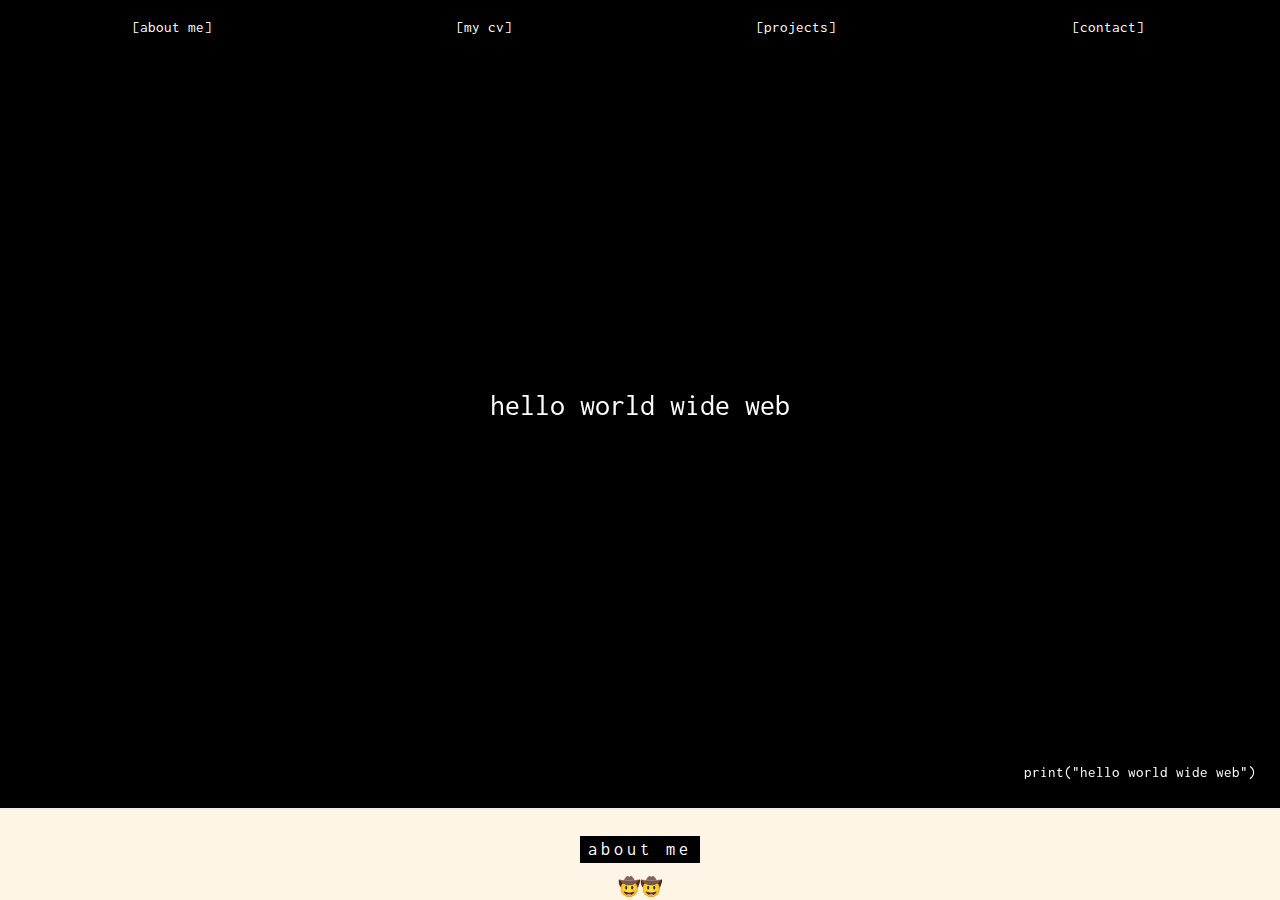
==== index.html @ b2346405 "bug" ====
<!DOCTYPE html>
<html>
<title>vinh ton</title>
<meta charset="UTF-8">
<meta name="viewport" content="width=device-width, initial-scale=1">
<link href="style.css" type="text/css" rel="stylesheet"/>
<link rel="stylesheet" href="https://fonts.googleapis.com/css?family=Inconsolata">
<script type="text/javascript" src="processing.js"></script>
<script type="text/javascript" src="processing.min.js"></script>

<style>

body, html {
  height: 100%;
  max-height: 100%;
  font-family: "Inconsolata", sans-serif;
  overflow: hidden;
  position: fixed;
  overscroll-behavior: none;
}

.mainwrapper {
  width: 100vw;
  height: 100vh;
  overflow-y: scroll;
  overflow-x: hidden;
  -webkit-overflow-scrolling: auto;
  position: relative;
}


.bgimg {
  background-position: center;
  background-size: cover;
  min-height: 75%;
}

.menu {
  display: none;
}

.vinh-grid {
  display: flex;
  justify-content: space-around;
  flex-wrap: wrap;
  max-width: 100%;
}

.vinh-grid-rev {
  display: flex;
  justify-content: space-around;
  flex-direction: row;
  flex-wrap: wrap;
  max-width: 100%;
}

.vinh-col {
  display: flex;
  flex-direction: column;
}

.vinh-shiftup {
  margin-top: -2px;
}
</style>
<body class="w3-black">
<!-- Links (sit on top) -->
<div class="w3-top" style="position: fixed;">
  <div class="w3-row w3-padding w3-black">
    <div class="w3-col s3 " >
      <a href="#about-me" class="w3-button w3-block w3-black">[about me]</a>
    </div>
    <div class="w3-col s3">
      <a href="#my-cv" class="w3-button w3-block w3-black">[my cv]</a>
    </div>
    <div class="w3-col s3">
      <a href="#my-projects" class="w3-button w3-block w3-black">[projects]</a>
    </div>
    <div class="w3-col s3">
      <a href="#contact-me" class="w3-button w3-block w3-black">[contact]</a>
    </div>
  </div>
</div>
<div class="mainwrapper">
<!-- Header with image -->
<header class="bgimg w3-display-container" style="height: 90%;  overflow: hidden!important;" id="home">
    <div style="position: relative; height: 100%; background-color: black; overflow: hidden!important;">
    <iframe src="https://www.openprocessing.org/sketch/895825/embed/" style="position: absolute; left: -5%; width: 110%; height: 100%; overflow: hidden!important;" ></iframe>
    </div>
    <div class="w3-display-middle w3-center">
    <!--<canvas data-processing-sources="graphic.pde" style="width: 100%; height: 100%;"></canvas>-->
    <div class="w3-text-white" style="font-size:30px">
      <p>hello world wide web</p>
    </div>
  </div>
  <div class="w3-display-bottomright w3-center w3-padding-large w3-text-white">
    <p>print("hello world wide web")</p>
  </div>
</header>

<!-- Add a background color and large text to the whole page -->
<div class="w3-sand w3-large">

  <!-- Home Container -->
<div class="w3-container" id="about-me">
  <div class="w3-content w3-center" style="max-width:85%">
    <h5 class="w3-center w3-padding-16"><span class="w3-tag w3-wide">about me</span></h5>
    <p class="w3-center cv-line">🤠🤠</p>
    <div class="vinh-grid w3-center">
        <div  class="text_1" style="width:100%;max-width:300px; text-align: left;">
          <p>howdy there! my name is vinh tôn, and i'm a ux designer / product developer. </p>
          <p> my interests lie in the intersection of technology and mental health, and my goal is to develop digital interventions that bridge accessibility gaps in mental health care in underserved, marginalized communities. </p>
        </div>
        <div class="vinh-col">
          <img class="vinh_1" src="vinh_1.jpg" alt="vietnamese man with moustache sitting on a log in the snow." style="width:100%;max-width:300px; height: 100%; max-height: 600px; border: 2px solid black;" class="w3-margin-top">
          <p class="vinh-shiftup">fig.1: "vinh sits on a log"</p>
        </div>
    </div>
    <br>
    <div class="vinh-grid-rev w3-center">
      <div class="vinh-col">
      <img class="vinh_2" src="vinh_2.jpg" alt="vietnamese man with moustache sitting on a log in the snow." style="width:100%;max-width:300px; height: 100%; max-height: 600px; border: 2px solid black;" class="w3-margin-top">
      <p class="vinh-shiftup">fig.2: "vinh shares a selfie"</p>
      </div>
      <div  class="text_1" style="width:100%;max-width:300px; text-align: left;">
        <p> i was born in Bến Tre, Việt Nam then immigrated to the US in 1999, spending my childhood in Olympia, WA and Charleston, SC, and am now currently based in the SF Bay Area.</p>
        <p> in my free time, i like to exist in nature and create art: whether through poetry, photography, or memes (to get me through this quarantine). </p>
      </div>
  </div>
  </div>
</div>

<!-- Menu Container -->
<div class="w3-container" id="my-cv" style="padding-top:64px;">
  <div class="w3-content" style="max-width:700px">
    <h5 class="w3-center w3-padding-16"><span class="w3-tag w3-wide">curriculum vitae</span></h5>
    <p class="w3-center cv-line">👨‍🎓👨‍🎓</p>
    <div class="w3-row w3-center w3-card w3-padding w3-light-grey">
      <a href="javascript:void(0)" onclick="openMenu(event, 'Eat');" id="myLink">
        <div class="w3-col s6 tablink">computer science</div>
      </a>
      <a href="javascript:void(0)" onclick="openMenu(event, 'Drinks');">
        <div class="w3-col s6 tablink">neuro + psych</div>
      </a>
    </div>

    <div id="Eat" class="w3-container menu w3-padding-small w3-card w3-light-grey">
      <p class="w3-tag w3-wide cv-subtitle">education:</p>
      <div class="cv-section">
        <p><b>b.s symbolic systems ('20) @ stanford university  (<b>gpa:</b> 3.67)</b></p>
        <p class="cv-line cv-desc"> studying the relationship between systems of information processing e.g: natural language, the human mind, and artificial intelligence systems. </p>
        <br/>
        <p class="cv-line"><b>m.s computer science ('22) @ stanford univerity (<b>gpa:</b> n/a) </b></p>
        <p class="cv-line cv-desc"> studying human-computer interaction, identifying and designing human-centered digital solutions for real world problems, with a focus on community mental health.</p>
      </div>
      <p class="w3-tag w3-wide cv-subtitle">experience / projects: </p>
      <div class="cv-section">
        <p><b>part-time software engineer, healthbuddy (2020)</b> </p>
        <p class="cv-line cv-desc"><i>healthbuddy is a chatbot developed by WHO and UNICEF designed to combat mass misinformation spread during the 2020 COVID-19 outbreak, providing an intuitive and accessible platform for users to empower themselves with health safety information and report fake news around COVID-19. </i></p>
        <p class="cv-desc">-> improving robustness of NLP toolkit to improve conversation infrastructure</p> 
        <p class="cv-line cv-desc">-> re-designing UI and web page to enhance user experience and accessibility in mind </p> 
      </div>
      <div class="cv-section">
        <p><b>data science and software engineering intern, aerobotics (2019)</b> </p>
        <p class="cv-line cv-desc"><i>aerobotics is a social impact startup that uses aerial drone imagery, computer vision, and big data analysis techniques to provide an end-to-end solution to help farmers with management of yield management, pest and disease, and crop protection. </i></p>
        <p class="cv-desc">-> contributed to unsupervised image semantic segmentation using PyTorch</p> 
        <p class="cv-line cv-desc">-> helped build an internal toolkit for managing user databases using Angular</p> 
      </div>
      <div class="cv-section">
        <p><b> part-time software engineer, raheem ai (2018) </b> </p>
        <p class="cv-line cv-desc"><i> raheem ai is a chatbot and data visualization platform that allows rating, reporting, and intuitive interaction with police incidents topographically to empower communities of color to inform themselves of navigation of safe routes and community climates. </i></p>
        <p class="cv-desc">-> developed user-facing chatbot using Microsoft Azure services </p> 
        <p class="cv-line cv-desc">-> implemented UX design decisions for user accessibility and intuitive use </p> 
        <p class="cv-line cv-desc">-> incorporated NLP and other ML toolkits for robust, meaningful user experience and analytics </p> 
        <p class="cv-line cv-desc">-> helped write documentation for front end development and usage </p> 
      </div>
      <p class="w3-tag w3-wide cv-subtitle">languages: </p>
      <div class="cv-section">
          <p class=""><b>Python, Javascript (React, Angular), C/C++, R, HTML + CSS </b></p> 
      </div>
    </div>

    <div id="Drinks" class="w3-container menu w3-padding-small w3-card w3-light-grey">
      <p class="w3-tag w3-wide cv-subtitle">education:</p>
      <div class="cv-section">
        <p><b>b.s symbolic systems ('20) @ stanford university  (<b>gpa:</b> 3.67)</b></p>
        <p class="cv-line cv-desc"> studying the relationship between systems of information processing e.g: natural language, the human mind, and artificial intelligence systems. </p>
        <br/>
        <p class="cv-line"><b>m.s computer science ('22) @ stanford univerity (<b>gpa:</b> n/a) </b></p>
        <p class="cv-line cv-desc"> studying human-computer interaction, identifying and designing human-centered digital solutions for real world problems, with a focus on community mental health.</p>
      </div>
      <p class="w3-tag w3-wide cv-subtitle">experience / projects: </p>
      <div class="cv-section">
          <p><b> intern, brainmind (2018)</b> </p>
          <p class="cv-line cv-desc"><i> brainmind is a collaborative environment between prominent neuroscientists, entrepreneurs, and investors that seeks to identify and accelerate the growth of neurotech startups, create a community for impact investing in neuroscience, and define the ethical landscape of the future as neurotechnology continues to emerge. </i></p>
          <p class="cv-desc">-> researched and provided consultation on emerging neurotechnology startups</p> 
          <p class="cv-line cv-desc">-> contributed to, managed, and maintained BrainMind information database </p> 
          <p class="cv-line cv-desc">-> drafted company white papers and presentations to impact investors </p> 
          <p class="cv-line cv-desc">-> wrote grant proposals for medical device research and development</p> 
      </div>
      <div class="cv-section"> 
          <p><b> research assistant, poldrack lab @ stanford psychology dept. (2016-18)</b> </p>
          <p class="cv-line cv-desc"><i> the poldrack lab is a cognitive neuroscience lab that uses an algorithmic approach, neuroimaging techniques, and neuroinformatics tools to investigate and map the relationships between different dimensions of executive control, decision making, and memory/learning in the human brain. </i></p>
          <p class="cv-desc">-> researched and provided consultation on emerging neurotechnology startups </p> 
          <p class="cv-line cv-desc">-> developed cognitive tasks and analyzed behavioral data using JavaScript, Python, R </p> 
          <p class="cv-line cv-desc">-> performed comprehensive review and meta-analysis of neural-behavioral economics literature </p> 
          <p class="cv-line cv-desc">-> operated fMRI scanner, monitored human subject, and helped maintain neural imaging database </p> 
      </div>  
      <div class="cv-section">
          <p><b>teaching assistant, PSYCH50 @ stanford psychology dept. (2018)</b> </p>
          <p class="cv-line cv-desc"><i>PSYCH50 is the introductory undergraduate cognitive neuroscience course offered at Stanford University, which covers behavioral and neural correlates of perception, motion, attention, memory, learning, decision-making as well as basic neurophysiology and related imaging techniques. </i></p>
          <p class="cv-desc">-> developed and delivered of discovery based pedagogy</p> 
          <p class="cv-line cv-desc">-> prepared and executed educational materials, exercises, and activities for undergraduates </p> 
          <p class="cv-line cv-desc">-> led a cohort of students in discussion based classroom sections </p> 
          <p class="cv-line cv-desc">-> held office hours and served as an educational and professional resource for students </p> 
      </div>
      <div class="cv-section">
        <p><b>teaching fellow, PSYCH1 @ stanford psychology dept. (2018)</b> </p>
        <p class="cv-line cv-desc"><i>PSYCH1 is the introductory undergraduate psychology course offered at Stanford University, which explores developmental, cognitive, affective, abnormal, clinical, social, and cultural psychology and serves as a practicum for students to develop formal scientific inquiry and publication skills. </i></p>
        <p class="cv-desc">-> routinely facilitated flow and management of a ~300 student lecture</p> 
        <p class="cv-line cv-desc">-> developed and implemented inquiry based curricula to undergraduates</p> 
        <p class="cv-line cv-desc">-> delivered instruction and facilitated discussion in small seminar settings</p> 
        <p class="cv-line cv-desc">-> held office hours and collaborated with undergraduates to design individualized research proposals</p> 
      </div>
      <div class="cv-section">
      <p><b> student host, neurofriends podcast (2017)</b> </p>
      <p class="cv-line cv-desc"><i> Neurofriends is a student run neuroscience podcast series whose mission is to improve cultural, financial, and educational accessibility of modern research and promote communication between researchers and the general public by offering a friendly, exoteric medium to explore science.</p> 
      <p class="cv-line cv-desc">->  organized and conducted interviews with guest neuroscientists and psychologists </p> 
      <p class="cv-line cv-desc">-> acted as a liaison between the general public and specialized academics </p> 
      </div>
</div>

<!-- About Container -->
<div class="w3-container" id="my-projects" style="padding-top:64px; font-style: normal;"> 
  <div class="w3-content" style="max-width:700px">
    <h5 class="w3-center w3-padding-16"><span class="w3-tag w3-wide">sample projects</span></h5>
    <div class="vinh-grid w3-center">
      <div class="vinh-col">
      <video class="w3-card w3-margin w3-light-grey" width="280" height="210" controls>
        <source src="raheem.mp4" type="video/mp4">
      </video>
      <p class="vinh-shiftup cv-desc"> proj.1: police interaction reporting chatbot</p>
      <p class="cv-line cv-desc"> linked to Bay area map (microsoft azure)</p>
      </div>
      <div class="vinh-col">
        <video class="w3-card w3-margin w3-light-grey" width="280" height="210" controls>
          <source src="log_reg.mp4" type="video/mp4">
          </video>
          <p class="vinh-shiftup cv-desc"> proj.2: mental health binary classifier</p>
          <p class="cv-line cv-desc"> using logistic regression (python)</p>
        </div>
    </div>
    <div class="vinh-grid w3-center">
        <div class="vinh-col">
          <video class="w3-card w3-margin w3-light-grey" width="280" height="210" controls>
            <source src="chatbot.mp4" type="video/mp4">
            </video>
            <p class="vinh-shiftup cv-desc"> proj.3: chatbot movie recommender system</p>
            <p class="cv-line cv-desc"> w/ collaborative filtering, sentiment </p>
            <p class="cv-line cv-desc"> classifier, minimum edit distance (python)</p>
          </div>
          <div class="vinh-col">
            <video class="w3-card w3-margin w3-light-grey" width="280" height="210" controls>
              <source src="thrift.mp4" type="video/mp4">
              </video>
              <p class="vinh-shiftup cv-desc"> proj.4: med-fi thrift shopping iOS app</p>
              <p class="cv-line cv-desc"> w/ item selection and map (react native) </p>
          </div>
    </div>
    <br>
    <div class="vinh-col">
    <iframe class="w3-card" width="100%" height="300" scrolling="no" frameborder="no" allow="autoplay" src="https://w.soundcloud.com/player/?url=https%3A//api.soundcloud.com/tracks/338483957&color=%230a0400&auto_play=false&hide_related=false&show_comments=true&show_user=true&show_reposts=false&show_teaser=true&visual=true"></iframe>
    <p class="vinh-shiftup cv-desc"> proj.5: neuroscience podcast interviewing guest neuroscientists and current research</p>    
  </div>
  </div>
</div>

<!-- Contact/Area Container -->
<div class="w3-container" id="contact-me" style="padding-top:64px;">
  <div class="w3-content" style="max-width:700px">
    <h5 class="w3-center w3-padding-16"><span class="w3-tag w3-wide" style="font-style: normal;">contact me</span></h5>
    <p class="w3-center cv-line" style="font-style: normal;">😎😎</p>
    <p> if <b>professional: </b></p>
    <div class="w3-panel w3-leftbar w3-light-grey small-line-box">
      <p> arr = [</p>
      <a href="https://linkedin.com/in/vinh-ton">linkedin, </a>
      <br>
      <a href="https://github.com/vinhton123">github, </a>
      <br>
      <a href="mailto:vinhton@stanford.edu?subject=howdy there vinh! :)">email</a>
      <p>];</p>
    </div>
    <p> elif <b>social:  </b></p>
    <div class="w3-panel w3-leftbar w3-light-grey small-line-box">
      <p> arr = [</p>
      <a href="https://www.instagram.com/vinnytintin/"> instagram, </a>
      <br>
      <a href="https://www.facebook.com/vinhton4554"> facebook</a>
      <p>];</p>

    </div>
    <!--
    <img src="/w3images/map.jpg" class="w3-image" style="width:100%">
    <p><span class="w3-tag">FYI!</span> We offer full-service catering for any event, large or small. We understand your needs and we will cater the food to satisfy the biggerst criteria of them all, both look and taste.</p>
    <p><strong>Reserve</strong> a table, ask for today's special or just send us a message:</p>
    <form action="/action_page.php" target="_blank">
      <p><input class="w3-input w3-padding-16 w3-border" type="text" placeholder="Name" required name="Name"></p>
      <p><input class="w3-input w3-padding-16 w3-border" type="number" placeholder="How many people" required name="People"></p>
      <p><input class="w3-input w3-padding-16 w3-border" type="datetime-local" placeholder="Date and time" required name="date" value="2017-11-16T20:00"></p>
      <p><input class="w3-input w3-padding-16 w3-border" type="text" placeholder="Message \ Special requirements" required name="Message"></p>
      <p><button class="w3-button w3-black" type="submit">SEND MESSAGE</button></p>
    </form>
    -->
  </div>
</div>

<!-- End page content -->
</div>

<!-- Footer -->
<footer class="w3-center w3-sand w3-padding-48 w3-large">
</footer>

<script>
// Tabbed Menu
function openMenu(evt, menuName) {
  var i, x, tablinks;
  x = document.getElementsByClassName("menu");
  for (i = 0; i < x.length; i++) {
    x[i].style.display = "none";
  }
  tablinks = document.getElementsByClassName("tablink");
  for (i = 0; i < x.length; i++) {
    tablinks[i].className = tablinks[i].className.replace(" w3-dark-grey", "");
  }
  document.getElementById(menuName).style.display = "block";
  evt.currentTarget.firstElementChild.className += " w3-dark-grey";
}
document.getElementById("myLink").click();
</script>

</div>
</body>
</html>
---- style.css ----
/* W3.CSS 4.13 June 2019 by Jan Egil and Borge Refsnes */
html{box-sizing:border-box}*,*:before,*:after{box-sizing:inherit}
/* Extract from normalize.css by Nicolas Gallagher and Jonathan Neal git.io/normalize */
html{-ms-text-size-adjust:100%;-webkit-text-size-adjust:100%}body{margin:0}
article,aside,details,figcaption,figure,footer,header,main,menu,nav,section{display:block}summary{display:list-item}
audio,canvas,progress,video{display:inline-block}progress{vertical-align:baseline}
audio:not([controls]){display:none;height:0}[hidden],template{display:none}
a{background-color:transparent}a:active,a:hover{outline-width:0}
abbr[title]{border-bottom:none;text-decoration:underline;text-decoration:underline dotted}
b,strong{font-weight:bolder}dfn{font-style:italic}mark{background:#ff0;color:#000}
small{font-size:80%}sub,sup{font-size:75%;line-height:0;position:relative;vertical-align:baseline}
sub{bottom:-0.25em}sup{top:-0.5em}figure{margin:1em 40px}img{border-style:none}
code,kbd,pre,samp{font-family:monospace,monospace;font-size:1em}hr{box-sizing:content-box;height:0;overflow:visible}
button,input,select,textarea,optgroup{font:inherit;margin:0}optgroup{font-weight:bold}
button,input{overflow:visible}button,select{text-transform:none}
button,[type=button],[type=reset],[type=submit]{-webkit-appearance:button}
button::-moz-focus-inner,[type=button]::-moz-focus-inner,[type=reset]::-moz-focus-inner,[type=submit]::-moz-focus-inner{border-style:none;padding:0}
button:-moz-focusring,[type=button]:-moz-focusring,[type=reset]:-moz-focusring,[type=submit]:-moz-focusring{outline:1px dotted ButtonText}
fieldset{border:1px solid #c0c0c0;margin:0 2px;padding:.35em .625em .75em}
legend{color:inherit;display:table;max-width:100%;padding:0;white-space:normal}textarea{overflow:auto}
[type=checkbox],[type=radio]{padding:0}
[type=number]::-webkit-inner-spin-button,[type=number]::-webkit-outer-spin-button{height:auto}
[type=search]{-webkit-appearance:textfield;outline-offset:-2px}
[type=search]::-webkit-search-decoration{-webkit-appearance:none}
::-webkit-file-upload-button{-webkit-appearance:button;font:inherit}
/* End extract */
html,body{font-family:Verdana,sans-serif;font-size:15px;line-height:1.5}html{overflow-x:hidden}
h1{font-size:36px}h2{font-size:30px}h3{font-size:24px}h4{font-size:20px}h5{font-size:18px}h6{font-size:16px}.w3-serif{font-family:serif}
h1,h2,h3,h4,h5,h6{font-family:"Inconsolata", sans-serif;font-weight:400;margin:10px 0}.w3-wide{letter-spacing:4px}
hr{border:0;border-top:1px solid #eee;margin:20px 0}
.w3-image{max-width:100%;height:auto}img{vertical-align:middle}a{color:inherit}
.w3-table,.w3-table-all{border-collapse:collapse;border-spacing:0;width:100%;display:table}.w3-table-all{border:1px solid #ccc}
.w3-bordered tr,.w3-table-all tr{border-bottom:1px solid #ddd}.w3-striped tbody tr:nth-child(even){background-color:#f1f1f1}
.w3-table-all tr:nth-child(odd){background-color:#fff}.w3-table-all tr:nth-child(even){background-color:#f1f1f1}
.w3-hoverable tbody tr:hover,.w3-ul.w3-hoverable li:hover{background-color:#ccc}.w3-centered tr th,.w3-centered tr td{text-align:center}
.w3-table td,.w3-table th,.w3-table-all td,.w3-table-all th{padding:8px 8px;display:table-cell;text-align:left;vertical-align:top}
.w3-table th:first-child,.w3-table td:first-child,.w3-table-all th:first-child,.w3-table-all td:first-child{padding-left:16px}
.w3-btn,.w3-button{border:none;display:inline-block;padding-bottom: 8px; padding-top: 8px; vertical-align:middle;overflow:hidden;text-decoration:none;color:inherit;background-color:inherit;text-align:center;cursor:pointer;white-space:nowrap}
.w3-btn:hover{box-shadow:0 8px 16px 0 rgba(0,0,0,0.2),0 6px 20px 0 rgba(0,0,0,0.19)}
.w3-btn,.w3-button{-webkit-touch-callout:none;-webkit-user-select:none;-khtml-user-select:none;-moz-user-select:none;-ms-user-select:none;user-select:none}   
.w3-disabled,.w3-btn:disabled,.w3-button:disabled{cursor:not-allowed;opacity:0.3}.w3-disabled *,:disabled *{pointer-events:none}
.w3-btn.w3-disabled:hover,.w3-btn:disabled:hover{box-shadow:none}
.w3-badge,.w3-tag{background-color:#000;color:#fff;display:inline-block;padding-left:8px;padding-right:8px;text-align:center}.w3-badge{border-radius:50%}
.w3-ul{list-style-type:none;padding:0;margin:0}.w3-ul li{padding:8px 16px;border-bottom:1px solid #ddd}.w3-ul li:last-child{border-bottom:none}
.w3-tooltip,.w3-display-container{position:relative}.w3-tooltip .w3-text{display:none}.w3-tooltip:hover .w3-text{display:inline-block}
.w3-ripple:active{opacity:0.5}.w3-ripple{transition:opacity 0s}
.w3-input{padding:8px;display:block;border:none;border-bottom:1px solid #ccc;width:100%}
.w3-select{padding:9px 0;width:100%;border:none;border-bottom:1px solid #ccc}
.w3-dropdown-click,.w3-dropdown-hover{position:relative;display:inline-block;cursor:pointer}
.w3-dropdown-hover:hover .w3-dropdown-content{display:block}
.w3-dropdown-hover:first-child,.w3-dropdown-click:hover{background-color:#ccc;color:#000}
.w3-dropdown-hover:hover > .w3-button:first-child,.w3-dropdown-click:hover > .w3-button:first-child{background-color:#ccc;color:#000}
.w3-dropdown-content{cursor:auto;color:#000;background-color:#fff;display:none;position:absolute;min-width:160px;margin:0;padding:0;z-index:1}
.w3-check,.w3-radio{width:24px;height:24px;position:relative;top:6px}
.w3-sidebar{height:100%;width:200px;background-color:#fff;position:fixed!important;z-index:1;overflow:auto}
.w3-bar-block .w3-dropdown-hover,.w3-bar-block .w3-dropdown-click{width:100%}
.w3-bar-block .w3-dropdown-hover .w3-dropdown-content,.w3-bar-block .w3-dropdown-click .w3-dropdown-content{min-width:100%}
.w3-bar-block .w3-dropdown-hover .w3-button,.w3-bar-block .w3-dropdown-click .w3-button{width:100%;text-align:left;padding:8px 16px}
.w3-main,#main{transition:margin-left .4s}
.w3-modal{z-index:3;display:none;padding-top:100px;position:fixed;left:0;top:0;width:100%;height:100%;overflow:auto;background-color:rgb(0,0,0);background-color:rgba(0,0,0,0.4)}
.w3-modal-content{margin:auto;background-color:#fff;position:relative;padding:0;outline:0;width:600px}
.w3-bar{width:100%;overflow:hidden}.w3-center .w3-bar{display:inline-block;width:auto}
.w3-bar .w3-bar-item{padding:8px 16px;float:left;width:auto;border:none;display:block;outline:0}
.w3-bar .w3-dropdown-hover,.w3-bar .w3-dropdown-click{position:static;float:left}
.w3-bar .w3-button{white-space:normal}
.w3-bar-block .w3-bar-item{width:100%;display:block;padding:8px 16px;text-align:left;border:none;white-space:normal;float:none;outline:0}
.w3-bar-block.w3-center .w3-bar-item{text-align:center}.w3-block{display:block;width:100%}
.w3-responsive{display:block;overflow-x:auto}
.w3-container:after,.w3-container:before,.w3-panel:after,.w3-panel:before,.w3-row:after,.w3-row:before,.w3-row-padding:after,.w3-row-padding:before,
.w3-cell-row:before,.w3-cell-row:after,.w3-clear:after,.w3-clear:before,.w3-bar:before,.w3-bar:after{content:"";display:table;clear:both}
.w3-col,.w3-half,.w3-third,.w3-twothird,.w3-threequarter,.w3-quarter{float:left;width:100%}
.w3-col.s1{width:8.33333%}.w3-col.s2{width:16.66666%}.w3-col.s3{width:24.99999%}.w3-col.s4{width:33.33333%}
.w3-col.s5{width:41.66666%}.w3-col.s6{width:49.99999%}.w3-col.s7{width:58.33333%}.w3-col.s8{width:66.66666%}
.w3-col.s9{width:74.99999%}.w3-col.s10{width:83.33333%}.w3-col.s11{width:91.66666%}.w3-col.s12{width:99.99999%}
@media (min-width:601px){.w3-col.m1{width:8.33333%}.w3-col.m2{width:16.66666%}.w3-col.m3,.w3-quarter{width:24.99999%}.w3-col.m4,.w3-third{width:33.33333%}
.w3-col.m5{width:41.66666%}.w3-col.m6,.w3-half{width:49.99999%}.w3-col.m7{width:58.33333%}.w3-col.m8,.w3-twothird{width:66.66666%}
.w3-col.m9,.w3-threequarter{width:74.99999%}.w3-col.m10{width:83.33333%}.w3-col.m11{width:91.66666%}.w3-col.m12{width:99.99999%}}
@media (min-width:993px){.w3-col.l1{width:8.33333%}.w3-col.l2{width:16.66666%}.w3-col.l3{width:24.99999%}.w3-col.l4{width:33.33333%}
.w3-col.l5{width:41.66666%}.w3-col.l6{width:49.99999%}.w3-col.l7{width:58.33333%}.w3-col.l8{width:66.66666%}
.w3-col.l9{width:74.99999%}.w3-col.l10{width:83.33333%}.w3-col.l11{width:91.66666%}.w3-col.l12{width:99.99999%}}
.w3-rest{overflow:hidden}.w3-stretch{margin-left:-16px;margin-right:-16px}
.w3-content,.w3-auto{margin-left:auto;margin-right:auto}.w3-content{max-width:980px}.w3-auto{max-width:1140px}
.w3-cell-row{display:table;width:100%}.w3-cell{display:table-cell}
.w3-cell-top{vertical-align:top}.w3-cell-middle{vertical-align:middle}.w3-cell-bottom{vertical-align:bottom}
.w3-hide{display:none!important}.w3-show-block,.w3-show{display:block!important}.w3-show-inline-block{display:inline-block!important}
@media (max-width:1205px){.w3-auto{max-width:95%}}
@media (max-width:600px){.w3-modal-content{margin:0 10px;width:auto!important}.w3-modal{padding-top:30px}
.w3-dropdown-hover.w3-mobile .w3-dropdown-content,.w3-dropdown-click.w3-mobile .w3-dropdown-content{position:relative}	
.w3-hide-small{display:none!important}.w3-mobile{display:block;width:100%!important}.w3-bar-item.w3-mobile,.w3-dropdown-hover.w3-mobile,.w3-dropdown-click.w3-mobile{text-align:center}
.w3-dropdown-hover.w3-mobile,.w3-dropdown-hover.w3-mobile .w3-btn,.w3-dropdown-hover.w3-mobile .w3-button,.w3-dropdown-click.w3-mobile,.w3-dropdown-click.w3-mobile .w3-btn,.w3-dropdown-click.w3-mobile .w3-button{width:100%}}
@media (max-width:768px){.w3-modal-content{width:500px}.w3-modal{padding-top:50px}}
@media (min-width:993px){.w3-modal-content{width:900px}.w3-hide-large{display:none!important}.w3-sidebar.w3-collapse{display:block!important}}
@media (max-width:992px) and (min-width:601px){.w3-hide-medium{display:none!important}}
@media (max-width:992px){.w3-sidebar.w3-collapse{display:none}.w3-main{margin-left:0!important;margin-right:0!important}.w3-auto{max-width:100%}}
.w3-top,.w3-bottom{position:fixed;width:100%;z-index:1}.w3-top{top:0}.w3-bottom{bottom:0}
.w3-overlay{position:fixed;display:none;width:100%;height:100%;top:0;left:0;right:0;bottom:0;background-color:rgba(0,0,0,0.5);z-index:2}
.w3-display-topleft{position:absolute;left:0;top:0}.w3-display-topright{position:absolute;right:0;top:0}
.w3-display-bottomleft{position:absolute;left:0;bottom:0}.w3-display-bottomright{position:absolute;right:0;bottom:0}
.w3-display-middle{position:absolute;top:50%;left:50%;transform:translate(-50%,-50%);-ms-transform:translate(-50%,-50%)}
.w3-display-left{position:absolute;top:50%;left:0%;transform:translate(0%,-50%);-ms-transform:translate(-0%,-50%)}
.w3-display-right{position:absolute;top:50%;right:0%;transform:translate(0%,-50%);-ms-transform:translate(0%,-50%)}
.w3-display-topmiddle{position:absolute;left:50%;top:0;transform:translate(-50%,0%);-ms-transform:translate(-50%,0%)}
.w3-display-bottommiddle{position:absolute;left:50%;bottom:0;transform:translate(-50%,0%);-ms-transform:translate(-50%,0%)}
.w3-display-container:hover .w3-display-hover{display:block}.w3-display-container:hover span.w3-display-hover{display:inline-block}.w3-display-hover{display:none}
.w3-display-position{position:absolute}
.w3-circle{border-radius:50%}
.w3-round-small{border-radius:2px}.w3-round,.w3-round-medium{border-radius:4px}.w3-round-large{border-radius:8px}.w3-round-xlarge{border-radius:16px}.w3-round-xxlarge{border-radius:32px}
.w3-row-padding,.w3-row-padding>.w3-half,.w3-row-padding>.w3-third,.w3-row-padding>.w3-twothird,.w3-row-padding>.w3-threequarter,.w3-row-padding>.w3-quarter,.w3-row-padding>.w3-col{padding:0 8px}
.w3-container,.w3-panel{padding:0.01em 16px}.w3-panel{margin-top:16px;margin-bottom:16px}
.w3-code,.w3-codespan{font-family:Consolas,"courier new";font-size:16px}
.w3-code{width:auto;background-color:#fff;padding:8px 12px;border-left:4px solid #4CAF50;word-wrap:break-word}
.w3-codespan{color:crimson;background-color:#f1f1f1;padding-left:4px;padding-right:4px;font-size:110%}
.w3-card,.w3-card-2{box-shadow:0 2px 5px 0 rgba(0,0,0,0.16),0 2px 10px 0 rgba(0,0,0,0.12)}
.w3-card-4,.w3-hover-shadow:hover{box-shadow:0 4px 10px 0 rgba(0,0,0,0.2),0 4px 20px 0 rgba(0,0,0,0.19)}
.w3-spin{animation:w3-spin 2s infinite linear}@keyframes w3-spin{0%{transform:rotate(0deg)}100%{transform:rotate(359deg)}}
.w3-animate-fading{animation:fading 10s infinite}@keyframes fading{0%{opacity:0}50%{opacity:1}100%{opacity:0}}
.w3-animate-opacity{animation:opac 0.8s}@keyframes opac{from{opacity:0} to{opacity:1}}
.w3-animate-top{position:relative;animation:animatetop 0.4s}@keyframes animatetop{from{top:-300px;opacity:0} to{top:0;opacity:1}}
.w3-animate-left{position:relative;animation:animateleft 0.4s}@keyframes animateleft{from{left:-300px;opacity:0} to{left:0;opacity:1}}
.w3-animate-right{position:relative;animation:animateright 0.4s}@keyframes animateright{from{right:-300px;opacity:0} to{right:0;opacity:1}}
.w3-animate-bottom{position:relative;animation:animatebottom 0.4s}@keyframes animatebottom{from{bottom:-300px;opacity:0} to{bottom:0;opacity:1}}
.w3-animate-zoom {animation:animatezoom 0.6s}@keyframes animatezoom{from{transform:scale(0)} to{transform:scale(1)}}
.w3-animate-input{transition:width 0.4s ease-in-out}.w3-animate-input:focus{width:100%!important}
.w3-opacity,.w3-hover-opacity:hover{opacity:0.60}.w3-opacity-off,.w3-hover-opacity-off:hover{opacity:1}
.w3-opacity-max{opacity:0.25}.w3-opacity-min{opacity:0.75}
.w3-greyscale-max,.w3-grayscale-max,.w3-hover-greyscale:hover,.w3-hover-grayscale:hover{filter:grayscale(100%)}
.w3-greyscale,.w3-grayscale{filter:grayscale(75%)}.w3-greyscale-min,.w3-grayscale-min{filter:grayscale(50%)}
.w3-sepia{filter:sepia(75%)}.w3-sepia-max,.w3-hover-sepia:hover{filter:sepia(100%)}.w3-sepia-min{filter:sepia(50%)}
.w3-tiny{font-size:10px!important}.w3-small{font-size:12px!important}.w3-medium{font-size:15px!important}.w3-large{font-size:18px!important}
.w3-xlarge{font-size:24px!important}.w3-xxlarge{font-size:36px!important}.w3-xxxlarge{font-size:48px!important}.w3-jumbo{font-size:64px!important}
.w3-left-align{text-align:left!important}.w3-right-align{text-align:right!important}.w3-justify{text-align:justify!important}.w3-center{text-align:center!important}
.w3-border-0{border:0!important}.w3-border{border:1px solid #ccc!important}
.w3-border-top{border-top:1px solid #ccc!important}.w3-border-bottom{border-bottom:1px solid #ccc!important}
.w3-border-left{border-left:1px solid #ccc!important}.w3-border-right{border-right:1px solid #ccc!important}
.w3-topbar{border-top:6px solid #ccc!important}.w3-bottombar{border-bottom:6px solid #ccc!important}
.w3-leftbar{border-left:6px solid #ccc!important}.w3-rightbar{border-right:6px solid #ccc!important}
.w3-section,.w3-code{margin-top:16px!important;margin-bottom:16px!important}
.w3-margin{margin:16px!important}.w3-margin-top{margin-top:16px!important}.w3-margin-bottom{margin-bottom:16px!important}
.w3-margin-left{margin-left:16px!important}.w3-margin-right{margin-right:16px!important}
.w3-padding-small{padding:4px 8px!important}.w3-padding{padding:8px 16px!important}.w3-padding-large{padding:12px 24px!important}
.w3-padding-16{padding-top:16px!important;padding-bottom:16px!important}.w3-padding-24{padding-top:24px!important;padding-bottom:24px!important}
.w3-padding-32{padding-top:32px!important;padding-bottom:32px!important}.w3-padding-48{padding-top:48px!important;padding-bottom:48px!important}
.w3-padding-64{padding-top:64px!important;padding-bottom:64px!important}
.w3-left{float:left!important}.w3-right{float:right!important}
.w3-button:hover{color:#000!important;background-color:#ccc!important}
.w3-transparent,.w3-hover-none:hover{background-color:transparent!important}
.w3-hover-none:hover{box-shadow:none!important}
/* Colors */
.w3-amber,.w3-hover-amber:hover{color:#000!important;background-color:#ffc107!important}
.w3-aqua,.w3-hover-aqua:hover{color:#000!important;background-color:#00ffff!important}
.w3-blue,.w3-hover-blue:hover{color:#fff!important;background-color:#2196F3!important}
.w3-light-blue,.w3-hover-light-blue:hover{color:#000!important;background-color:#87CEEB!important}
.w3-brown,.w3-hover-brown:hover{color:#fff!important;background-color:#795548!important}
.w3-cyan,.w3-hover-cyan:hover{color:#000!important;background-color:#00bcd4!important}
.w3-blue-grey,.w3-hover-blue-grey:hover,.w3-blue-gray,.w3-hover-blue-gray:hover{color:#fff!important;background-color:#607d8b!important}
.w3-green,.w3-hover-green:hover{color:#fff!important;background-color:#4CAF50!important}
.w3-light-green,.w3-hover-light-green:hover{color:#000!important;background-color:#8bc34a!important}
.w3-indigo,.w3-hover-indigo:hover{color:#fff!important;background-color:#3f51b5!important}
.w3-khaki,.w3-hover-khaki:hover{color:#000!important;background-color:#f0e68c!important}
.w3-lime,.w3-hover-lime:hover{color:#000!important;background-color:#cddc39!important}
.w3-orange,.w3-hover-orange:hover{color:#000!important;background-color:#ff9800!important}
.w3-deep-orange,.w3-hover-deep-orange:hover{color:#fff!important;background-color:#ff5722!important}
.w3-pink,.w3-hover-pink:hover{color:#fff!important;background-color:#e91e63!important}
.w3-purple,.w3-hover-purple:hover{color:#fff!important;background-color:#9c27b0!important}
.w3-deep-purple,.w3-hover-deep-purple:hover{color:#fff!important;background-color:#673ab7!important}
.w3-red,.w3-hover-red:hover{color:#fff!important;background-color:#f44336!important}
.w3-sand,.w3-hover-sand:hover{color:#000!important;background-color:#fdf5e6!important}
.w3-teal,.w3-hover-teal:hover{color:#fff!important;background-color:#009688!important}
.w3-yellow,.w3-hover-yellow:hover{color:#000!important;background-color:#ffeb3b!important}
.w3-white,.w3-hover-white:hover{color:#000!important;background-color:#fff!important}
.w3-black,.w3-hover-black:hover{color:#fff!important;background-color:#000!important}
.w3-grey,.w3-hover-grey:hover,.w3-gray,.w3-hover-gray:hover{color:#000!important;background-color:#9e9e9e!important}
.w3-light-grey,.w3-hover-light-grey:hover,.w3-light-gray,.w3-hover-light-gray:hover{color:#000!important;background-color:#f1f1f1!important}
.w3-dark-grey,.w3-hover-dark-grey:hover,.w3-dark-gray,.w3-hover-dark-gray:hover{color:#fff!important;background-color:#616161!important}
.w3-pale-red,.w3-hover-pale-red:hover{color:#000!important;background-color:#ffdddd!important}
.w3-pale-green,.w3-hover-pale-green:hover{color:#000!important;background-color:#ddffdd!important}
.w3-pale-yellow,.w3-hover-pale-yellow:hover{color:#000!important;background-color:#ffffcc!important}
.w3-pale-blue,.w3-hover-pale-blue:hover{color:#000!important;background-color:#ddffff!important}
.w3-text-amber,.w3-hover-text-amber:hover{color:#ffc107!important}
.w3-text-aqua,.w3-hover-text-aqua:hover{color:#00ffff!important}
.w3-text-blue,.w3-hover-text-blue:hover{color:#2196F3!important}
.w3-text-light-blue,.w3-hover-text-light-blue:hover{color:#87CEEB!important}
.w3-text-brown,.w3-hover-text-brown:hover{color:#795548!important}
.w3-text-cyan,.w3-hover-text-cyan:hover{color:#00bcd4!important}
.w3-text-blue-grey,.w3-hover-text-blue-grey:hover,.w3-text-blue-gray,.w3-hover-text-blue-gray:hover{color:#607d8b!important}
.w3-text-green,.w3-hover-text-green:hover{color:#4CAF50!important}
.w3-text-light-green,.w3-hover-text-light-green:hover{color:#8bc34a!important}
.w3-text-indigo,.w3-hover-text-indigo:hover{color:#3f51b5!important}
.w3-text-khaki,.w3-hover-text-khaki:hover{color:#b4aa50!important}
.w3-text-lime,.w3-hover-text-lime:hover{color:#cddc39!important}
.w3-text-orange,.w3-hover-text-orange:hover{color:#ff9800!important}
.w3-text-deep-orange,.w3-hover-text-deep-orange:hover{color:#ff5722!important}
.w3-text-pink,.w3-hover-text-pink:hover{color:#e91e63!important}
.w3-text-purple,.w3-hover-text-purple:hover{color:#9c27b0!important}
.w3-text-deep-purple,.w3-hover-text-deep-purple:hover{color:#673ab7!important}
.w3-text-red,.w3-hover-text-red:hover{color:#f44336!important}
.w3-text-sand,.w3-hover-text-sand:hover{color:#fdf5e6!important}
.w3-text-teal,.w3-hover-text-teal:hover{color:#009688!important}
.w3-text-yellow,.w3-hover-text-yellow:hover{color:#d2be0e!important}
.w3-text-white,.w3-hover-text-white:hover{color:#fff!important}
.w3-text-black,.w3-hover-text-black:hover{color:#000!important}
.w3-text-grey,.w3-hover-text-grey:hover,.w3-text-gray,.w3-hover-text-gray:hover{color:#757575!important}
.w3-text-light-grey,.w3-hover-text-light-grey:hover,.w3-text-light-gray,.w3-hover-text-light-gray:hover{color:#f1f1f1!important}
.w3-text-dark-grey,.w3-hover-text-dark-grey:hover,.w3-text-dark-gray,.w3-hover-text-dark-gray:hover{color:#3a3a3a!important}
.w3-border-amber,.w3-hover-border-amber:hover{border-color:#ffc107!important}
.w3-border-aqua,.w3-hover-border-aqua:hover{border-color:#00ffff!important}
.w3-border-blue,.w3-hover-border-blue:hover{border-color:#2196F3!important}
.w3-border-light-blue,.w3-hover-border-light-blue:hover{border-color:#87CEEB!important}
.w3-border-brown,.w3-hover-border-brown:hover{border-color:#795548!important}
.w3-border-cyan,.w3-hover-border-cyan:hover{border-color:#00bcd4!important}
.w3-border-blue-grey,.w3-hover-border-blue-grey:hover,.w3-border-blue-gray,.w3-hover-border-blue-gray:hover{border-color:#607d8b!important}
.w3-border-green,.w3-hover-border-green:hover{border-color:#4CAF50!important}
.w3-border-light-green,.w3-hover-border-light-green:hover{border-color:#8bc34a!important}
.w3-border-indigo,.w3-hover-border-indigo:hover{border-color:#3f51b5!important}
.w3-border-khaki,.w3-hover-border-khaki:hover{border-color:#f0e68c!important}
.w3-border-lime,.w3-hover-border-lime:hover{border-color:#cddc39!important}
.w3-border-orange,.w3-hover-border-orange:hover{border-color:#ff9800!important}
.w3-border-deep-orange,.w3-hover-border-deep-orange:hover{border-color:#ff5722!important}
.w3-border-pink,.w3-hover-border-pink:hover{border-color:#e91e63!important}
.w3-border-purple,.w3-hover-border-purple:hover{border-color:#9c27b0!important}
.w3-border-deep-purple,.w3-hover-border-deep-purple:hover{border-color:#673ab7!important}
.w3-border-red,.w3-hover-border-red:hover{border-color:#f44336!important}
.w3-border-sand,.w3-hover-border-sand:hover{border-color:#fdf5e6!important}
.w3-border-teal,.w3-hover-border-teal:hover{border-color:#009688!important}
.w3-border-yellow,.w3-hover-border-yellow:hover{border-color:#ffeb3b!important}
.w3-border-white,.w3-hover-border-white:hover{border-color:#fff!important}
.w3-border-black,.w3-hover-border-black:hover{border-color:#000!important}
.w3-border-grey,.w3-hover-border-grey:hover,.w3-border-gray,.w3-hover-border-gray:hover{border-color:#9e9e9e!important}
.w3-border-light-grey,.w3-hover-border-light-grey:hover,.w3-border-light-gray,.w3-hover-border-light-gray:hover{border-color:#f1f1f1!important}
.w3-border-dark-grey,.w3-hover-border-dark-grey:hover,.w3-border-dark-gray,.w3-hover-border-dark-gray:hover{border-color:#616161!important}
.w3-border-pale-red,.w3-hover-border-pale-red:hover{border-color:#ffe7e7!important}.w3-border-pale-green,.w3-hover-border-pale-green:hover{border-color:#e7ffe7!important}
.w3-border-pale-yellow,.w3-hover-border-pale-yellow:hover{border-color:#ffffcc!important}.w3-border-pale-blue,.w3-hover-border-pale-blue:hover{border-color:#e7ffff!important}


.small-line {
    line-height: .3!important;
}

.small-line-box {
    line-height: 1!important;
}

.cv-section {
    text-align: left;
    padding-left: 3%;
    line-height: 1!important;
}

.cv-line {
    margin-top: -15px;
}
.cv-desc {
    font-size: smaller;
}

.cv-subtitle {
    margin-left: 3%!important;
}
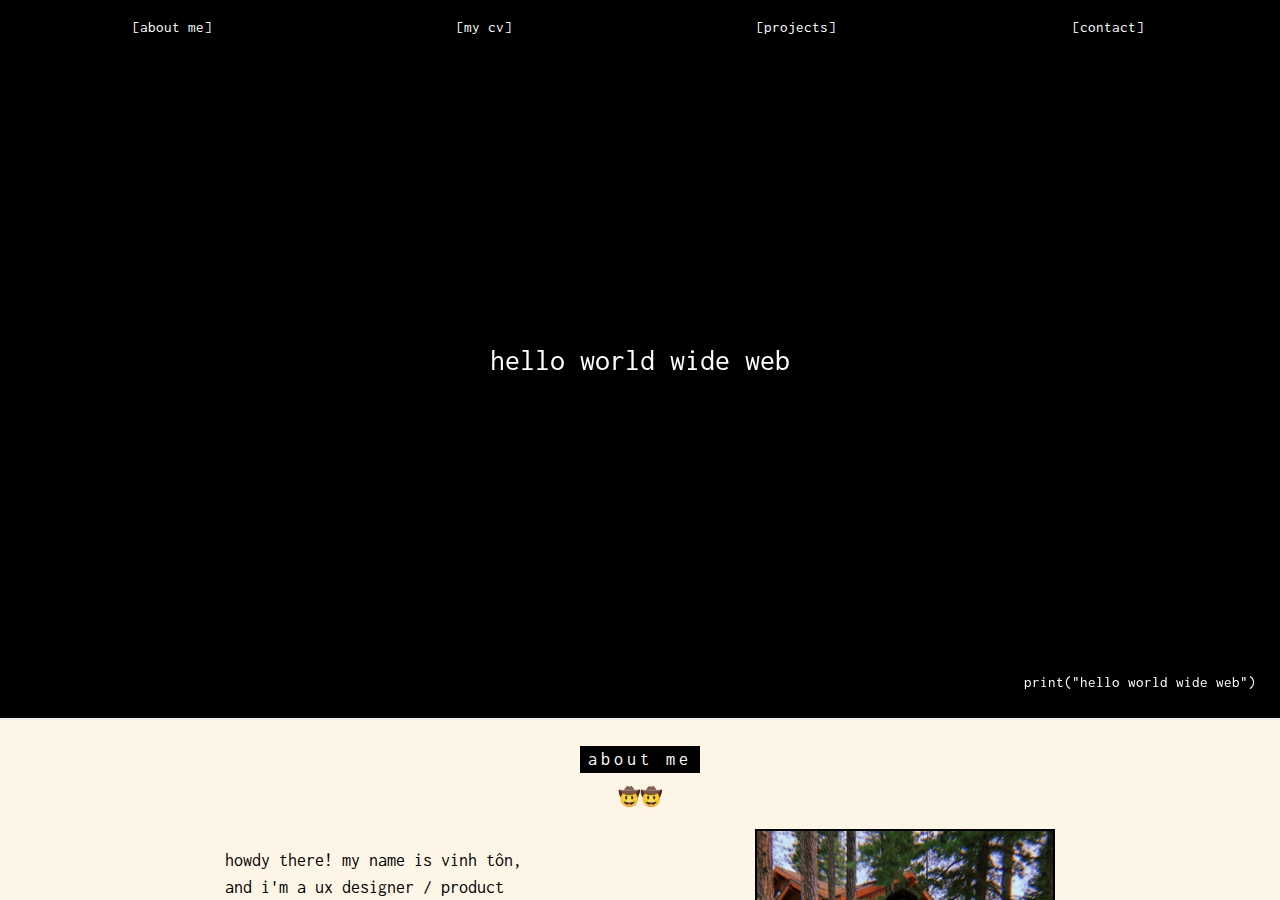
==== commit a145dd65: "bug" ====
--- a/index.html
+++ b/index.html
@@ -83,7 +83,7 @@
 </div>
 <div class="mainwrapper">
 <!-- Header with image -->
-<header class="bgimg w3-display-container" style="height: 90%;  overflow: hidden!important;" id="home">
+<header class="bgimg w3-display-container" style="height: 80%;  overflow: hidden!important;" id="home">
     <div style="position: relative; height: 100%; background-color: black; overflow: hidden!important;">
     <iframe src="https://www.openprocessing.org/sketch/895825/embed/" style="position: absolute; left: -5%; width: 110%; height: 100%; overflow: hidden!important;" ></iframe>
     </div>
